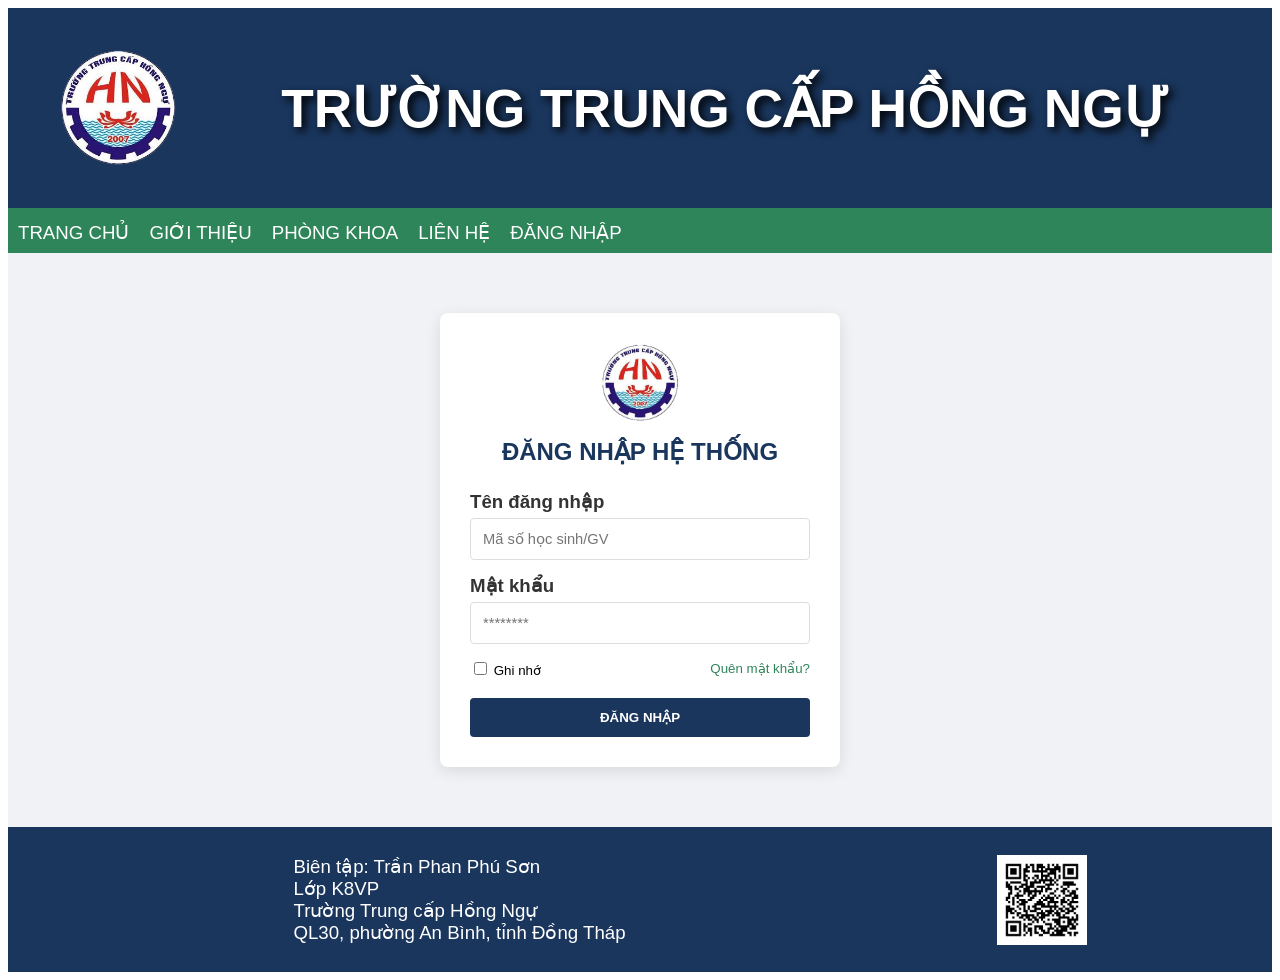
==== dangnhap.html @ 78971b86 "Add files via upload" ====
<!DOCTYPE html>
<html lang="en">
<head>
    <meta name="viewport" content="width=device-width, initial-scale=1.0">
    <title>Đăng nhập - Trường Trung cấp Hồng Ngự</title>
    <meta charset="UTF-8">
    <link href="style3_new.css" rel="stylesheet">
    <script src="script3.js"></script>
</head>
<body>
<div class="header">
	<img src="..\anh\logo.png">
	<h1>TRƯỜNG TRUNG CẤP HỒNG NGỰ</h1>
</div>

<div class="nav">
	<div class="menu-icon" onclick="toggleMenu()">
        <span></span>
        <span></span>
        <span></span>
    </div>
	<ul id="nav-menu">
		<li><a href="bocuc3_new.html">TRANG CHỦ</a></li>
		<li><a href="gioithieu.html">GIỚI THIỆU</a></li>
		<li><a href="phongkhoa.html">PHÒNG KHOA</a></li>
		<li><a href="lienhe.html">LIÊN HỆ</a></li>
		<li><a href="dangnhap.html">ĐĂNG NHẬP</a></li>
	</ul>
</div>

<div class="login-container">
    <div class="login-card">
        <div class="login-header">
            <img src="..\anh\logo.png" alt="Logo">
            <h2>ĐĂNG NHẬP HỆ THỐNG</h2>
        </div>
        <form action="#">
            <div class="form-group">
                <label for="username">Tên đăng nhập</label>
                <input type="text" id="username" name="username" placeholder="Mã số học sinh/GV" required>
            </div>
            <div class="form-group">
                <label for="password">Mật khẩu</label>
                <input type="password" id="password" name="password" placeholder="********" required>
            </div>
            <div class="form-footer">
                <label><input type="checkbox"> Ghi nhớ</label>
                <a href="#">Quên mật khẩu?</a>
            </div>
            <button type="submit" class="btn-submit">ĐĂNG NHẬP</button>
        </form>
    </div>
</div>

<div class="footer">
	<p>Biên tập: Trần Phan Phú Sơn<br>
	Lớp K8VP <br> Trường Trung cấp Hồng Ngự<br> 
	QL30, phường An Bình, tỉnh Đồng Tháp</p>
	<img src="..\anh\qrcode.png">
</div>
</body>
</html>
---- style3_new.css ----
* {box-sizing: border-box;}
body {font-family: Arial, sans-serif;
		font-size: 14pt;}
/*Phần Header*/
.header {display:flex;
		align-items: center;
		background-color:#1a365d;
		height:200px;}
		
.header img {float:left;
			width:120px;
			margin-left:50px;}

.header h1 {color:white;
			width:100%;
			text-align:center;
			font-size:40pt;
			text-shadow: 4px 4px 8px #000000;}
			
/*Phần Menu nav*/			
.nav {overflow: hidden;
       background-color: #2f855a;
	   height: 45px;}  
.nav ul {list-style-type: none;
		margin:0px;
		padding:0px;
		display: flex;}
.nav a {float: left;
		display: block;
		color: white;
		text-align: center;
		padding: 14px 10px;
		text-decoration: none;} 
.nav a:hover {background-color:white;
				color:#2f855a;}				
/*Phần Image Gallery*/
.gallery {display: flex;flex-grow:1;}
.gal-item {margin: 5px;
  border: 1px solid #ccc;
  width: 25%;}
.gal-item:hover {border: 1px solid #777;}
.gal-item img {width: 100%;}

/*Phần Article*/
.tintuc {margin:10px;}
.tintuc img {float:right;width:400px;
		   padding-left:14px;}
.tintuc h3 {text-align:center;
          color:#1a365d;
		  font-size: 20pt;}
.tintuc p {text-align:justify;
         font-size:14pt;
 		 line-height:1.5;}
.dropcap {float:left; 
		font-size:60pt;
		color: #1a365d;
		line-height:40px;}
/*Phần Footer*/
.footer {background-color:#1a365d;
		padding: 10px 0px;
		width: 100%;
		display: flex;
		justify-content: space-around;
		align-items: center;}
.footer p {margin-left: 100px;
			color:white;}
.footer img {width:90px;}

/* --- RESPONSIVE DESIGN --- */
/* 1. Đảm bảo hình ảnh không vượt quá chiều rộng màn hình */
img {
    max-width: 100%;
    height: auto;
}
/* 2. Thiết lập cho màn hình Tablet (Dưới 992px) */
@media screen and (max-width: 992px) {
    .header h1 {
        font-size: 30pt; /* Giảm cỡ chữ tiêu đề */
    }  
    .gallery {
        flex-wrap: wrap; /* Cho phép các ảnh xuống dòng */
    }    
    .gal-item {
        width: calc(50% - 10px); /* Hiển thị 2 ảnh trên một hàng */
    }
    .tintuc img {
        width: 100%; /* Ảnh tin tức chiếm hết chiều rộng */
        float: none;
        padding-left: 0;
        margin-bottom: 15px;
    }
}
/* 3. Thiết lập cho màn hình điện thoại (Dưới 600px) */
@media screen and (max-width: 600px) {
    .header {flex-direction: column; /* Xếp logo và tên trường theo chiều dọc */
        height: auto;
        padding: 20px 0;}
    .header img {
        margin-left: 0;
        margin-bottom: 10px;}
    .header h1 {
        font-size: 20pt;}
    .nav ul {flex-direction: column; /* Menu dọc cho điện thoại */
    }
    .nav {height: auto;}
    .nav a {
        width: 100%;
        text-align: left;
        border-bottom: 1px solid rgba(255,255,255,0.1);}
    .gal-item {width: 100%; /* Mỗi ảnh chiếm 1 hàng */
        margin: 5px 0;}
    .footer {flex-direction: column; /* Xếp thông tin footer theo hàng dọc */
        text-align: center;}
    .footer p {
        margin-left: 0; /* Bỏ margin cũ */
        margin-bottom: 15px;}
}


/* --- CSS BỔ SUNG CHO TRANG LIÊN HỆ --- */

.contact-container {
    padding: 40px 5%;
    background-color: #f9f9f9;
}

.contact-wrapper {
    display: flex;
    gap: 30px;
    flex-wrap: wrap;
    max-width: 1200px;
    margin: 0 auto;
}

.contact-info, .contact-form {
    flex: 1;
    min-width: 300px;
    background: white;
    padding: 25px;
    border-radius: 5px;
    box-shadow: 0 2px 10px rgba(0,0,0,0.05);
}

.contact-info h2, .contact-form h2 {
    color: #1a365d; /* Màu chuẩn header */
    border-left: 5px solid #2f855a; /* Màu chuẩn nav */
    padding-left: 15px;
    margin-bottom: 20px;
    font-size: 18pt;
}

.contact-info p {
    margin-bottom: 15px;
    line-height: 1.6;
}

/* Kiểu dáng Form */
.contact-form input, .contact-form textarea {
    width: 100%;
    padding: 12px;
    margin-bottom: 15px;
    border: 1px solid #ccc;
    border-radius: 4px;
    font-family: inherit;
}

.btn-send {
    background-color: #2f855a;
    color: white;
    padding: 12px 25px;
    border: none;
    border-radius: 4px;
    cursor: pointer;
    font-weight: bold;
    transition: 0.3s;
}

.btn-send:hover {
    background-color: #1a365d;
}

.map-placeholder {
    width: 100%;
    height: 150px;
    background-color: #eee;
    margin-top: 20px;
    border-radius: 4px;
}

/* Responsive cho di động */
@media screen and (max-width: 768px) {
    .contact-wrapper {
        flex-direction: column;
    }
}

/* --- CSS BỔ SUNG CHO TRANG ĐĂNG NHẬP --- */
.login-container {
    padding: 60px 20px;
    background-color: #f0f2f5;
    display: flex;
    justify-content: center;
    align-items: center;
    min-height: 500px;
}
.login-card {
    background: white;
    width: 100%;
    max-width: 400px;
    padding: 30px;
    border-radius: 8px;
    box-shadow: 0 4px 15px rgba(0,0,0,0.1);
}
.login-header {
    text-align: center;
    margin-bottom: 25px;
}
.login-header img {
    width: 80px;
    margin-bottom: 10px;
}
.login-header h2 {
    color: #1a365d; /* Màu đồng bộ với Header chính */
    font-size: 18pt;
    margin: 0;
}
.form-group {
    margin-bottom: 15px;
}
.form-group label {
    display: block;
    margin-bottom: 5px;
    font-weight: bold;
    color: #333;
}
.form-group input {
    width: 100%;
    padding: 12px;
    border: 1px solid #ddd;
    border-radius: 4px;
    font-size: 11pt;
}
.form-footer {
    display: flex;
    justify-content: space-between;
    align-items: center;
    margin-bottom: 20px;
    font-size: 10pt;
}
.form-footer a {
    color: #2f855a;
    text-decoration: none;
}
.btn-submit {
    width: 100%;
    padding: 12px;
    background-color: #1a365d;
    color: white;
    border: none;
    border-radius: 4px;
    font-weight: bold;
    cursor: pointer;
    transition: background 0.3s ease;
}

.btn-submit:hover {
    background-color: #2f855a; /* Chuyển sang màu Nav khi hover */
}

/* Responsive cho thiết bị nhỏ */
@media screen and (max-width: 600px) {
    .login-container {
        padding: 30px 10px;
    }
    .login-card {
        padding: 20px;
    }
}
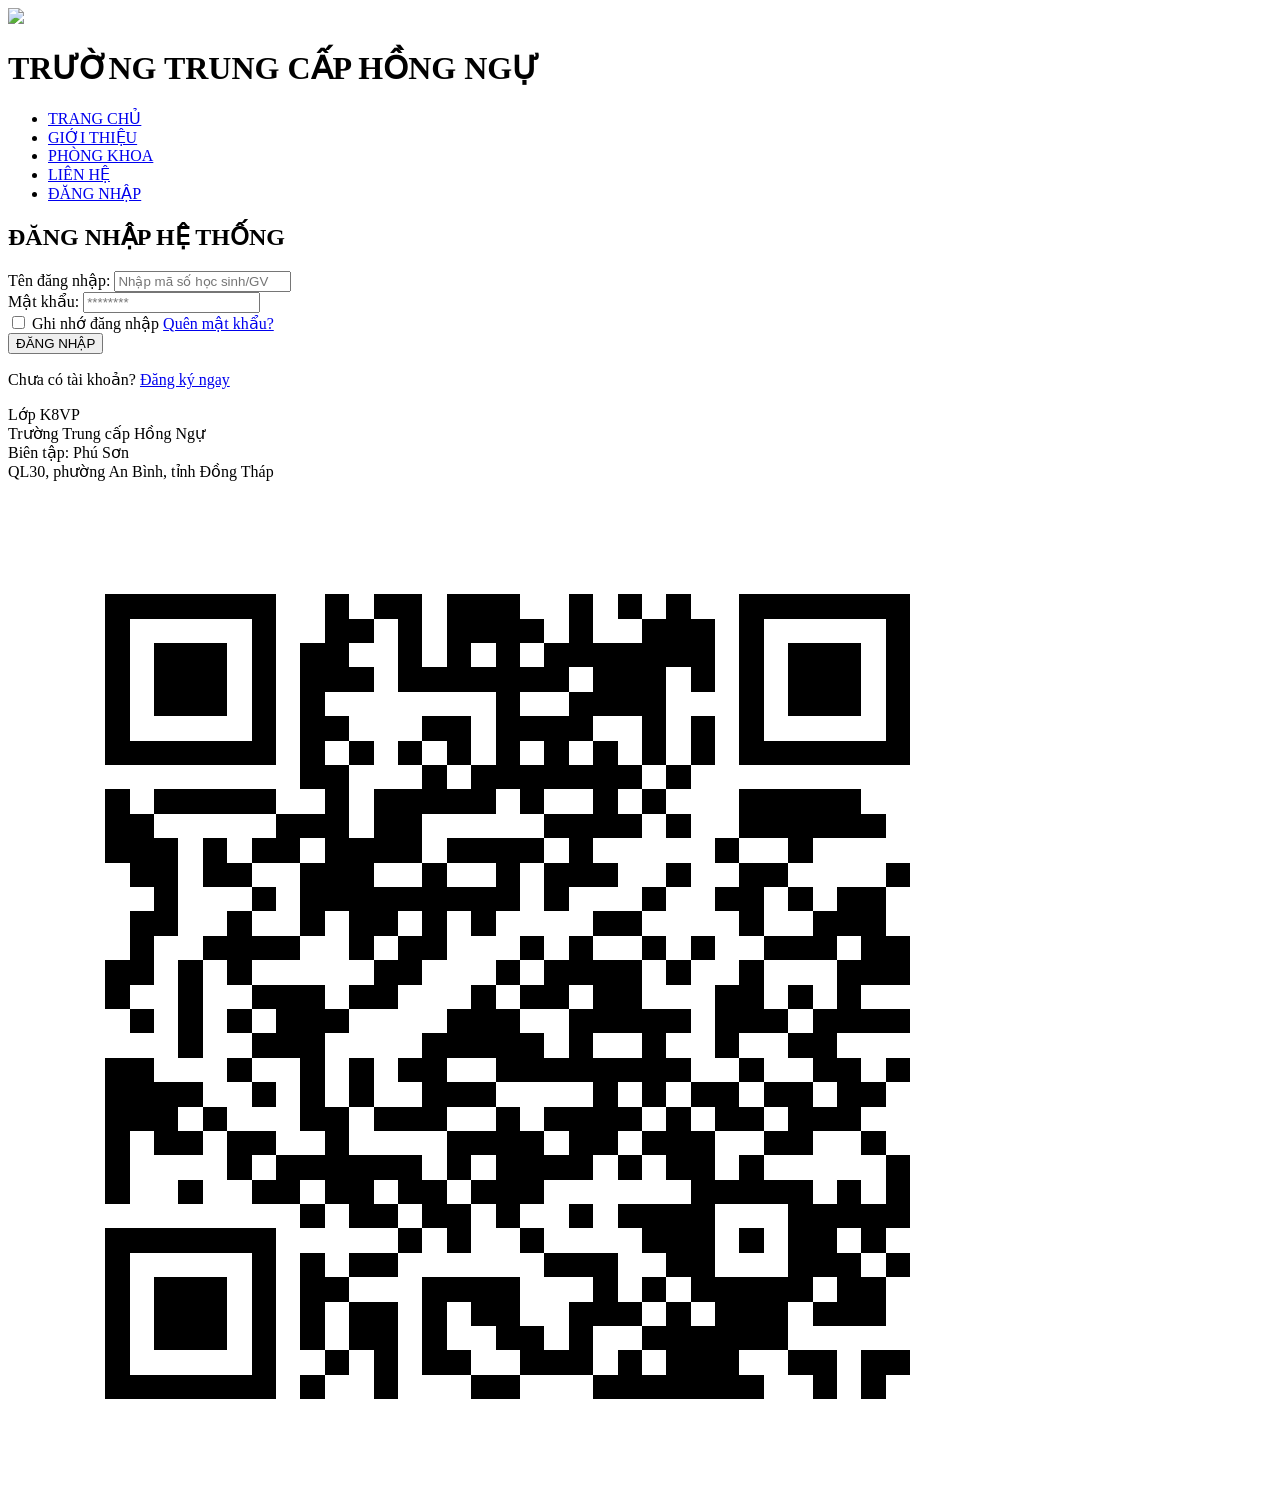
==== commit 4a65fdc9: "Add files via upload" ====
--- a/dangnhap.html
+++ b/dangnhap.html
@@ -1,62 +1,61 @@
 <!DOCTYPE html>
 <html lang="en">
 <head>
-    <meta name="viewport" content="width=device-width, initial-scale=1.0">
     <title>Đăng nhập - Trường Trung cấp Hồng Ngự</title>
     <meta charset="UTF-8">
-    <link href="style3_new.css" rel="stylesheet">
-    <script src="script3.js"></script>
+    <meta name="viewport" content="width=device-width, initial-scale=1.0">
+    <link href="style1_new.css" rel="stylesheet">
+    <script src="script1.js"></script>
 </head>
 <body>
+
 <div class="header">
-	<img src="..\anh\logo.png">
-	<h1>TRƯỜNG TRUNG CẤP HỒNG NGỰ</h1>
+    <img src="D:\thietkeweb\anh\logo.png">
+    <h1>TRƯỜNG TRUNG CẤP HỒNG NGỰ</h1>
 </div>
 
 <div class="nav">
-	<div class="menu-icon" onclick="toggleMenu()">
-        <span></span>
-        <span></span>
-        <span></span>
-    </div>
-	<ul id="nav-menu">
-		<li><a href="bocuc3_new.html">TRANG CHỦ</a></li>
-		<li><a href="gioithieu.html">GIỚI THIỆU</a></li>
-		<li><a href="phongkhoa.html">PHÒNG KHOA</a></li>
-		<li><a href="lienhe.html">LIÊN HỆ</a></li>
-		<li><a href="dangnhap.html">ĐĂNG NHẬP</a></li>
-	</ul>
+    <ul>
+        <li><a href="bocuc1_new.html">TRANG CHỦ</a></li>
+        <li><a href="gioithieu.html">GIỚI THIỆU</a></li>
+        <li><a href="phongkhoa.html">PHÒNG KHOA</a></li>
+        <li><a href="lienhe.html">LIÊN HỆ</a></li>
+        <li><a href="dangnhap.html">ĐĂNG NHẬP</a></li>
+    </ul>
 </div>
 
-<div class="login-container">
-    <div class="login-card">
-        <div class="login-header">
-            <img src="..\anh\logo.png" alt="Logo">
-            <h2>ĐĂNG NHẬP HỆ THỐNG</h2>
-        </div>
-        <form action="#">
-            <div class="form-group">
-                <label for="username">Tên đăng nhập</label>
-                <input type="text" id="username" name="username" placeholder="Mã số học sinh/GV" required>
+<div class="content login-container">
+    <div class="login-box">
+        <h2>ĐĂNG NHẬP HỆ THỐNG</h2>
+        <form action="#" method="post">
+            <div class="input-group">
+                <label for="username">Tên đăng nhập:</label>
+                <input type="text" id="username" name="username" placeholder="Nhập mã số học sinh/GV" required>
             </div>
-            <div class="form-group">
-                <label for="password">Mật khẩu</label>
+            
+            <div class="input-group">
+                <label for="password">Mật khẩu:</label>
                 <input type="password" id="password" name="password" placeholder="********" required>
             </div>
-            <div class="form-footer">
-                <label><input type="checkbox"> Ghi nhớ</label>
+            
+            <div class="options">
+                <label><input type="checkbox"> Ghi nhớ đăng nhập</label>
                 <a href="#">Quên mật khẩu?</a>
             </div>
-            <button type="submit" class="btn-submit">ĐĂNG NHẬP</button>
+            
+            <button type="submit" class="login-btn">ĐĂNG NHẬP</button>
         </form>
+        <p class="register-link">Chưa có tài khoản? <a href="#">Đăng ký ngay</a></p>
     </div>
 </div>
 
 <div class="footer">
-	<p>Biên tập: Trần Phan Phú Sơn<br>
-	Lớp K8VP <br> Trường Trung cấp Hồng Ngự<br> 
-	QL30, phường An Bình, tỉnh Đồng Tháp</p>
-	<img src="..\anh\qrcode.png">
+    <p>Lớp K8VP <br> 
+        Trường Trung cấp Hồng Ngự<br>
+        Biên tập: Phú Sơn<br>
+        QL30, phường An Bình, tỉnh Đồng Tháp</p>
+    <img src="..\anh\qrcode.png">
 </div>
+
 </body>
 </html>
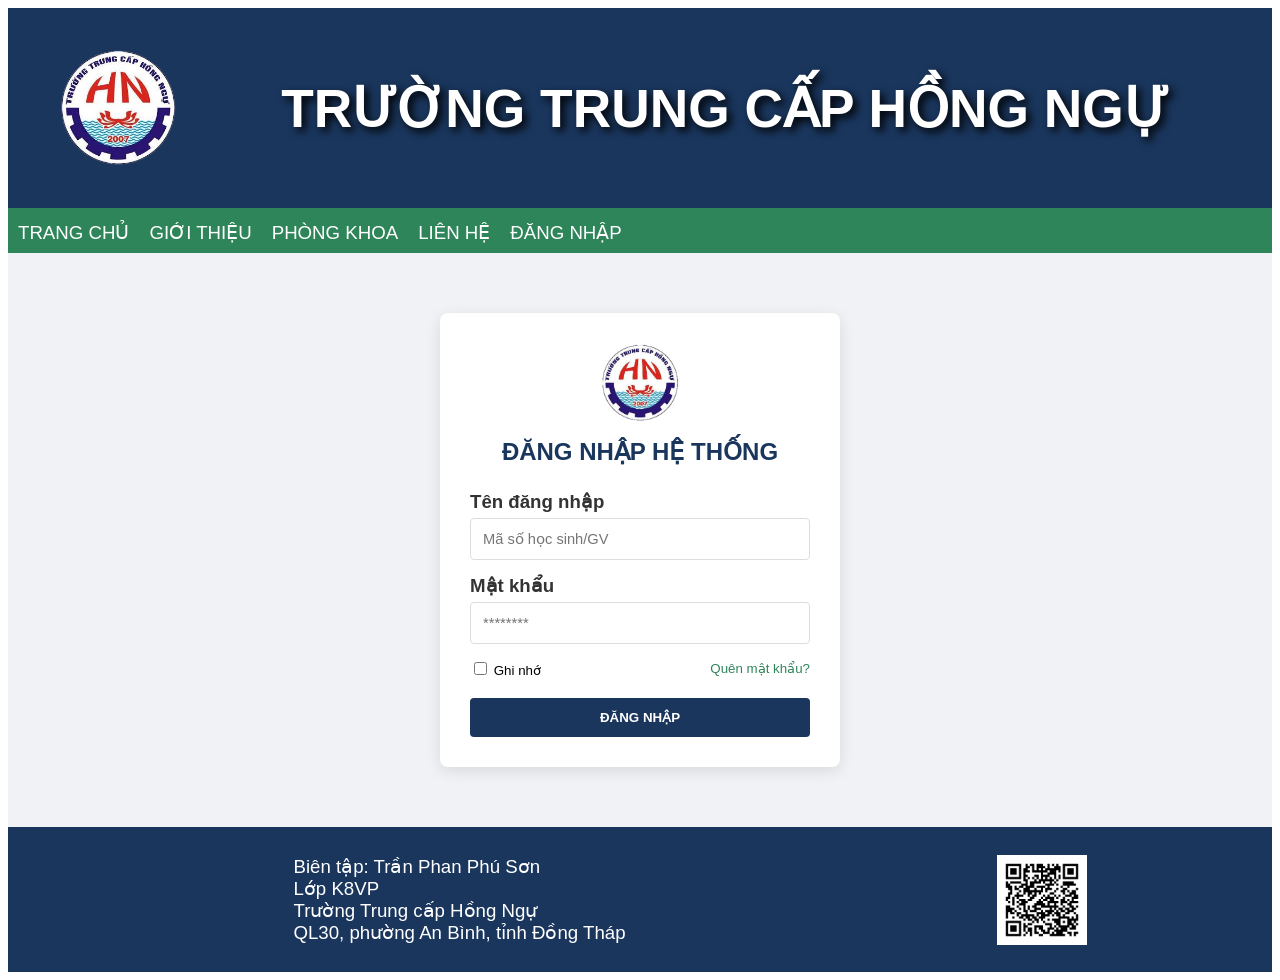
==== commit 5f60eeb4: "Update dangnhap.html" ====
--- a/dangnhap.html
+++ b/dangnhap.html
@@ -1,61 +1,62 @@
 <!DOCTYPE html>
 <html lang="en">
 <head>
+    <meta name="viewport" content="width=device-width, initial-scale=1.0">
     <title>Đăng nhập - Trường Trung cấp Hồng Ngự</title>
     <meta charset="UTF-8">
-    <meta name="viewport" content="width=device-width, initial-scale=1.0">
-    <link href="style1_new.css" rel="stylesheet">
-    <script src="script1.js"></script>
+    <link href="style3_new.css" rel="stylesheet">
+    <script src="script3.js"></script>
 </head>
 <body>
-
 <div class="header">
-    <img src="D:\thietkeweb\anh\logo.png">
-    <h1>TRƯỜNG TRUNG CẤP HỒNG NGỰ</h1>
+	<img src="..\anh\logo.png">
+	<h1>TRƯỜNG TRUNG CẤP HỒNG NGỰ</h1>
 </div>
 
 <div class="nav">
-    <ul>
-        <li><a href="bocuc1_new.html">TRANG CHỦ</a></li>
-        <li><a href="gioithieu.html">GIỚI THIỆU</a></li>
-        <li><a href="phongkhoa.html">PHÒNG KHOA</a></li>
-        <li><a href="lienhe.html">LIÊN HỆ</a></li>
-        <li><a href="dangnhap.html">ĐĂNG NHẬP</a></li>
-    </ul>
+	<div class="menu-icon" onclick="toggleMenu()">
+        <span></span>
+        <span></span>
+        <span></span>
+    </div>
+	<ul id="nav-menu">
+		<li><a href="bocuc3_new.html">TRANG CHỦ</a></li>
+		<li><a href="gioithieu.html">GIỚI THIỆU</a></li>
+		<li><a href="phongkhoa.html">PHÒNG KHOA</a></li>
+		<li><a href="lienhe.html">LIÊN HỆ</a></li>
+		<li><a href="dangnhap.html">ĐĂNG NHẬP</a></li>
+	</ul>
 </div>
 
-<div class="content login-container">
-    <div class="login-box">
-        <h2>ĐĂNG NHẬP HỆ THỐNG</h2>
-        <form action="#" method="post">
-            <div class="input-group">
-                <label for="username">Tên đăng nhập:</label>
-                <input type="text" id="username" name="username" placeholder="Nhập mã số học sinh/GV" required>
+<div class="login-container">
+    <div class="login-card">
+        <div class="login-header">
+            <img src="..\anh\logo.png" alt="Logo">
+            <h2>ĐĂNG NHẬP HỆ THỐNG</h2>
+        </div>
+        <form action="#">
+            <div class="form-group">
+                <label for="username">Tên đăng nhập</label>
+                <input type="text" id="username" name="username" placeholder="Mã số học sinh/GV" required>
             </div>
-            
-            <div class="input-group">
-                <label for="password">Mật khẩu:</label>
+            <div class="form-group">
+                <label for="password">Mật khẩu</label>
                 <input type="password" id="password" name="password" placeholder="********" required>
             </div>
-            
-            <div class="options">
-                <label><input type="checkbox"> Ghi nhớ đăng nhập</label>
+            <div class="form-footer">
+                <label><input type="checkbox"> Ghi nhớ</label>
                 <a href="#">Quên mật khẩu?</a>
             </div>
-            
-            <button type="submit" class="login-btn">ĐĂNG NHẬP</button>
+            <button type="submit" class="btn-submit">ĐĂNG NHẬP</button>
         </form>
-        <p class="register-link">Chưa có tài khoản? <a href="#">Đăng ký ngay</a></p>
     </div>
 </div>
 
 <div class="footer">
-    <p>Lớp K8VP <br> 
-        Trường Trung cấp Hồng Ngự<br>
-        Biên tập: Phú Sơn<br>
-        QL30, phường An Bình, tỉnh Đồng Tháp</p>
-    <img src="..\anh\qrcode.png">
+	<p>Biên tập: Trần Phan Phú Sơn<br>
+	Lớp K8VP <br> Trường Trung cấp Hồng Ngự<br> 
+	QL30, phường An Bình, tỉnh Đồng Tháp</p>
+	<img src="..\anh\qrcode.png">
 </div>
-
 </body>
-</html>+</html>
--- a/style3_new.css
+++ b/style3_new.css
@@ -0,0 +1,279 @@
+* {box-sizing: border-box;}
+body {font-family: Arial, sans-serif;
+		font-size: 14pt;}
+/*Phần Header*/
+.header {display:flex;
+		align-items: center;
+		background-color:#1a365d;
+		height:200px;}
+		
+.header img {float:left;
+			width:120px;
+			margin-left:50px;}
+
+.header h1 {color:white;
+			width:100%;
+			text-align:center;
+			font-size:40pt;
+			text-shadow: 4px 4px 8px #000000;}
+			
+/*Phần Menu nav*/			
+.nav {overflow: hidden;
+       background-color: #2f855a;
+	   height: 45px;}  
+.nav ul {list-style-type: none;
+		margin:0px;
+		padding:0px;
+		display: flex;}
+.nav a {float: left;
+		display: block;
+		color: white;
+		text-align: center;
+		padding: 14px 10px;
+		text-decoration: none;} 
+.nav a:hover {background-color:white;
+				color:#2f855a;}				
+/*Phần Image Gallery*/
+.gallery {display: flex;flex-grow:1;}
+.gal-item {margin: 5px;
+  border: 1px solid #ccc;
+  width: 25%;}
+.gal-item:hover {border: 1px solid #777;}
+.gal-item img {width: 100%;}
+
+/*Phần Article*/
+.tintuc {margin:10px;}
+.tintuc img {float:right;width:400px;
+		   padding-left:14px;}
+.tintuc h3 {text-align:center;
+          color:#1a365d;
+		  font-size: 20pt;}
+.tintuc p {text-align:justify;
+         font-size:14pt;
+ 		 line-height:1.5;}
+.dropcap {float:left; 
+		font-size:60pt;
+		color: #1a365d;
+		line-height:40px;}
+/*Phần Footer*/
+.footer {background-color:#1a365d;
+		padding: 10px 0px;
+		width: 100%;
+		display: flex;
+		justify-content: space-around;
+		align-items: center;}
+.footer p {margin-left: 100px;
+			color:white;}
+.footer img {width:90px;}
+
+/* --- RESPONSIVE DESIGN --- */
+/* 1. Đảm bảo hình ảnh không vượt quá chiều rộng màn hình */
+img {
+    max-width: 100%;
+    height: auto;
+}
+/* 2. Thiết lập cho màn hình Tablet (Dưới 992px) */
+@media screen and (max-width: 992px) {
+    .header h1 {
+        font-size: 30pt; /* Giảm cỡ chữ tiêu đề */
+    }  
+    .gallery {
+        flex-wrap: wrap; /* Cho phép các ảnh xuống dòng */
+    }    
+    .gal-item {
+        width: calc(50% - 10px); /* Hiển thị 2 ảnh trên một hàng */
+    }
+    .tintuc img {
+        width: 100%; /* Ảnh tin tức chiếm hết chiều rộng */
+        float: none;
+        padding-left: 0;
+        margin-bottom: 15px;
+    }
+}
+/* 3. Thiết lập cho màn hình điện thoại (Dưới 600px) */
+@media screen and (max-width: 600px) {
+    .header {flex-direction: column; /* Xếp logo và tên trường theo chiều dọc */
+        height: auto;
+        padding: 20px 0;}
+    .header img {
+        margin-left: 0;
+        margin-bottom: 10px;}
+    .header h1 {
+        font-size: 20pt;}
+    .nav ul {flex-direction: column; /* Menu dọc cho điện thoại */
+    }
+    .nav {height: auto;}
+    .nav a {
+        width: 100%;
+        text-align: left;
+        border-bottom: 1px solid rgba(255,255,255,0.1);}
+    .gal-item {width: 100%; /* Mỗi ảnh chiếm 1 hàng */
+        margin: 5px 0;}
+    .footer {flex-direction: column; /* Xếp thông tin footer theo hàng dọc */
+        text-align: center;}
+    .footer p {
+        margin-left: 0; /* Bỏ margin cũ */
+        margin-bottom: 15px;}
+}
+
+
+/* --- CSS BỔ SUNG CHO TRANG LIÊN HỆ --- */
+
+.contact-container {
+    padding: 40px 5%;
+    background-color: #f9f9f9;
+}
+
+.contact-wrapper {
+    display: flex;
+    gap: 30px;
+    flex-wrap: wrap;
+    max-width: 1200px;
+    margin: 0 auto;
+}
+
+.contact-info, .contact-form {
+    flex: 1;
+    min-width: 300px;
+    background: white;
+    padding: 25px;
+    border-radius: 5px;
+    box-shadow: 0 2px 10px rgba(0,0,0,0.05);
+}
+
+.contact-info h2, .contact-form h2 {
+    color: #1a365d; /* Màu chuẩn header */
+    border-left: 5px solid #2f855a; /* Màu chuẩn nav */
+    padding-left: 15px;
+    margin-bottom: 20px;
+    font-size: 18pt;
+}
+
+.contact-info p {
+    margin-bottom: 15px;
+    line-height: 1.6;
+}
+
+/* Kiểu dáng Form */
+.contact-form input, .contact-form textarea {
+    width: 100%;
+    padding: 12px;
+    margin-bottom: 15px;
+    border: 1px solid #ccc;
+    border-radius: 4px;
+    font-family: inherit;
+}
+
+.btn-send {
+    background-color: #2f855a;
+    color: white;
+    padding: 12px 25px;
+    border: none;
+    border-radius: 4px;
+    cursor: pointer;
+    font-weight: bold;
+    transition: 0.3s;
+}
+
+.btn-send:hover {
+    background-color: #1a365d;
+}
+
+.map-placeholder {
+    width: 100%;
+    height: 150px;
+    background-color: #eee;
+    margin-top: 20px;
+    border-radius: 4px;
+}
+
+/* Responsive cho di động */
+@media screen and (max-width: 768px) {
+    .contact-wrapper {
+        flex-direction: column;
+    }
+}
+
+/* --- CSS BỔ SUNG CHO TRANG ĐĂNG NHẬP --- */
+.login-container {
+    padding: 60px 20px;
+    background-color: #f0f2f5;
+    display: flex;
+    justify-content: center;
+    align-items: center;
+    min-height: 500px;
+}
+.login-card {
+    background: white;
+    width: 100%;
+    max-width: 400px;
+    padding: 30px;
+    border-radius: 8px;
+    box-shadow: 0 4px 15px rgba(0,0,0,0.1);
+}
+.login-header {
+    text-align: center;
+    margin-bottom: 25px;
+}
+.login-header img {
+    width: 80px;
+    margin-bottom: 10px;
+}
+.login-header h2 {
+    color: #1a365d; /* Màu đồng bộ với Header chính */
+    font-size: 18pt;
+    margin: 0;
+}
+.form-group {
+    margin-bottom: 15px;
+}
+.form-group label {
+    display: block;
+    margin-bottom: 5px;
+    font-weight: bold;
+    color: #333;
+}
+.form-group input {
+    width: 100%;
+    padding: 12px;
+    border: 1px solid #ddd;
+    border-radius: 4px;
+    font-size: 11pt;
+}
+.form-footer {
+    display: flex;
+    justify-content: space-between;
+    align-items: center;
+    margin-bottom: 20px;
+    font-size: 10pt;
+}
+.form-footer a {
+    color: #2f855a;
+    text-decoration: none;
+}
+.btn-submit {
+    width: 100%;
+    padding: 12px;
+    background-color: #1a365d;
+    color: white;
+    border: none;
+    border-radius: 4px;
+    font-weight: bold;
+    cursor: pointer;
+    transition: background 0.3s ease;
+}
+
+.btn-submit:hover {
+    background-color: #2f855a; /* Chuyển sang màu Nav khi hover */
+}
+
+/* Responsive cho thiết bị nhỏ */
+@media screen and (max-width: 600px) {
+    .login-container {
+        padding: 30px 10px;
+    }
+    .login-card {
+        padding: 20px;
+    }
+
+}
